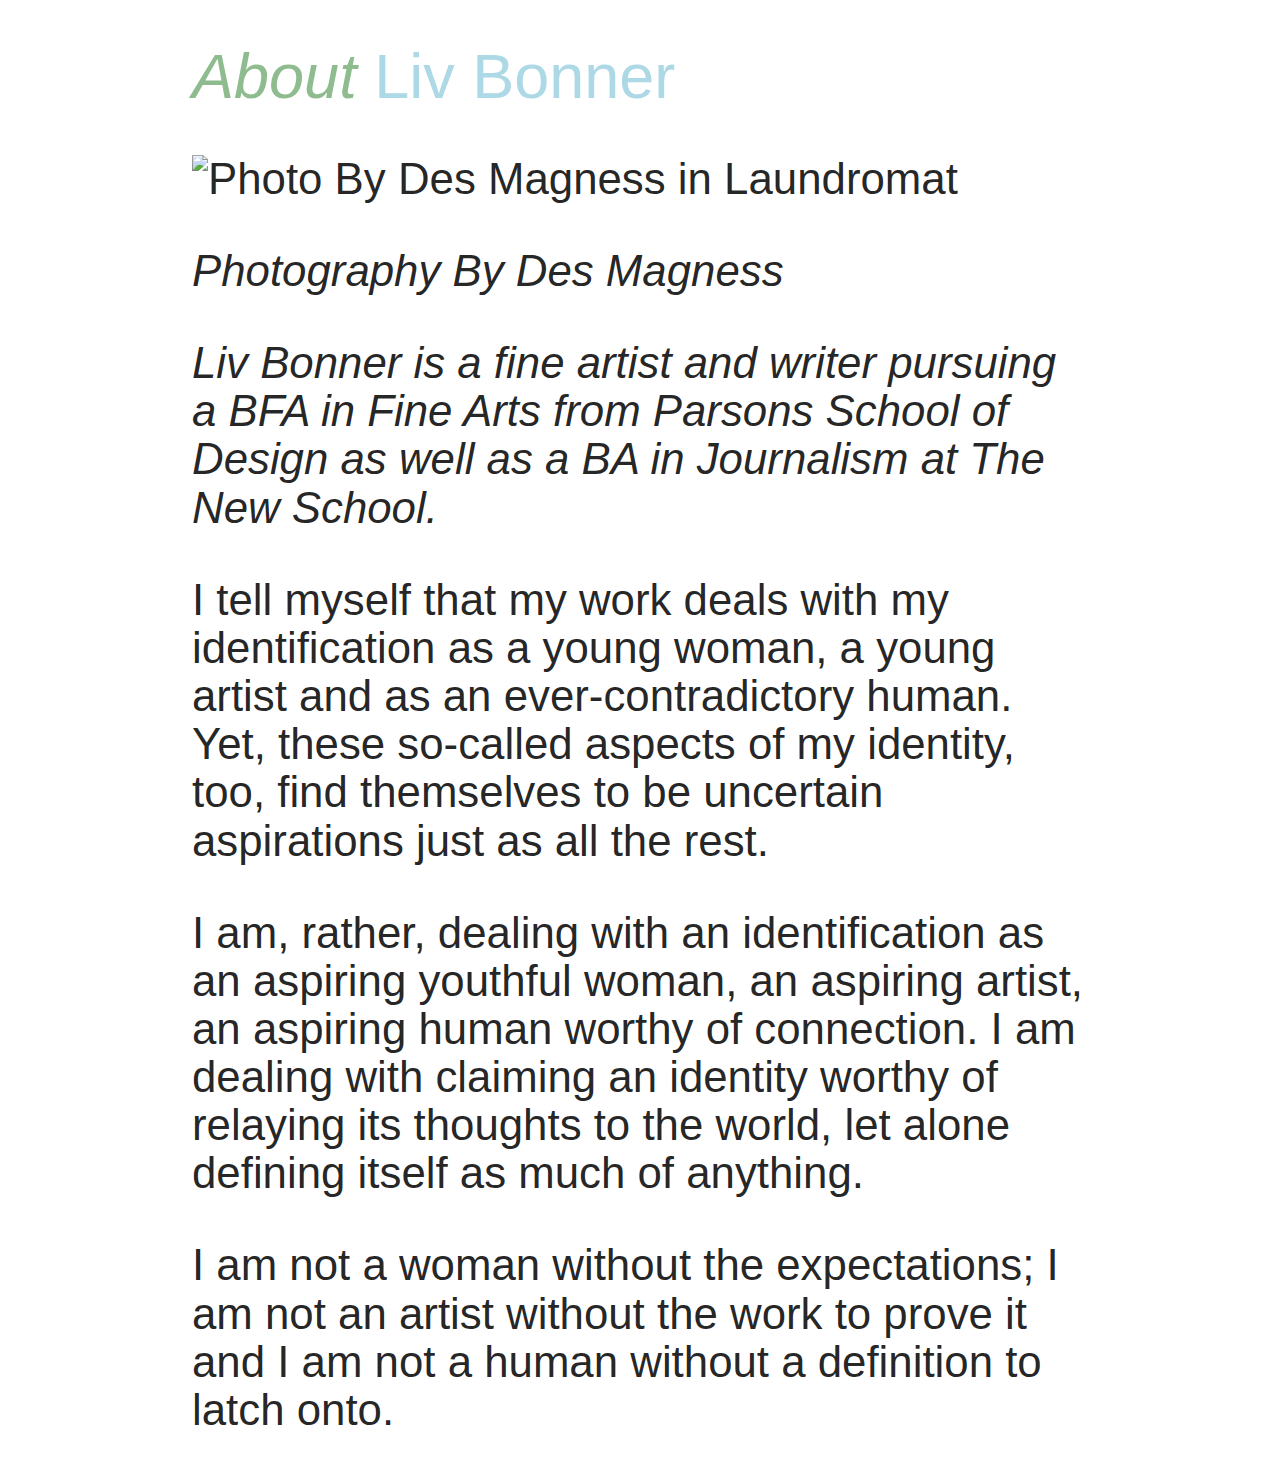
==== about.html @ e10900ba "Update about.html" ====
<!DOCTYPE html>
<html>
<head>
	<link rel="stylesheet" type="text/css" href="photostyle.css">
    <!-- Compiled and minified CSS -->
    <link rel="stylesheet" href="https://cdnjs.cloudflare.com/ajax/libs/materialize/1.0.0/css/materialize.min.css">

    <!-- Compiled and minified JavaScript -->
    <script src="https://cdnjs.cloudflare.com/ajax/libs/materialize/1.0.0/js/materialize.min.js"></script>
	</head>
	<body>
	<div class="container">
		<div class="col s12 m6"> 
		<h1><em>About </em><a href="index.html"> Liv Bonner</a></h1>
	<h3><p><img src="https://static1.squarespace.com/static/5c3bd1b1e17ba3597ea81ff8/t/5c3bd8aa8a922d1e0750a525/1547426007389/IMG_8271.JPG?format=1000w"alt="Photo By Des Magness in Laundromat" width="450" height="450""> </p>
	<p><em>Photography By Des Magness</em></p>
	<p><em>Liv Bonner is a fine artist and writer pursuing a BFA in Fine Arts from Parsons School of Design as well as a BA in Journalism at The New School.</em></p>
	<p>I tell myself that my work deals with my identification as a young woman, a young artist and as an ever-contradictory human. Yet, these so-called aspects of my identity, too, find themselves to be uncertain aspirations just as all the rest.</p>
	<P>I am, rather, dealing with an identification as an aspiring youthful woman, an aspiring artist, an aspiring human worthy of connection. I am dealing with claiming an identity worthy of relaying its thoughts to the world, let alone defining itself as much of anything.</P>
	<p>I am not a woman without the expectations; I am not an artist without the work to prove it and I am not a human without a definition to latch onto.</p>
			</body></h3>
			</div>
			</div>
</html>
---- photostyle.css ----
<!DOCTYPE CSS>
h3{
  font-size:18px;
}

h1{
  font-size: 30px;
  font-style:serif;
  color: darkseagreen;
}

  
/* unvisited link */
a:link {
  color: lightblue;
}

/* visited link */
a:visited {
  color: black;
}

/* mouse over link */
a:hover {
  color: lightblue;
}

/* selected link */
a:active {
  color: darkseagreen;
}
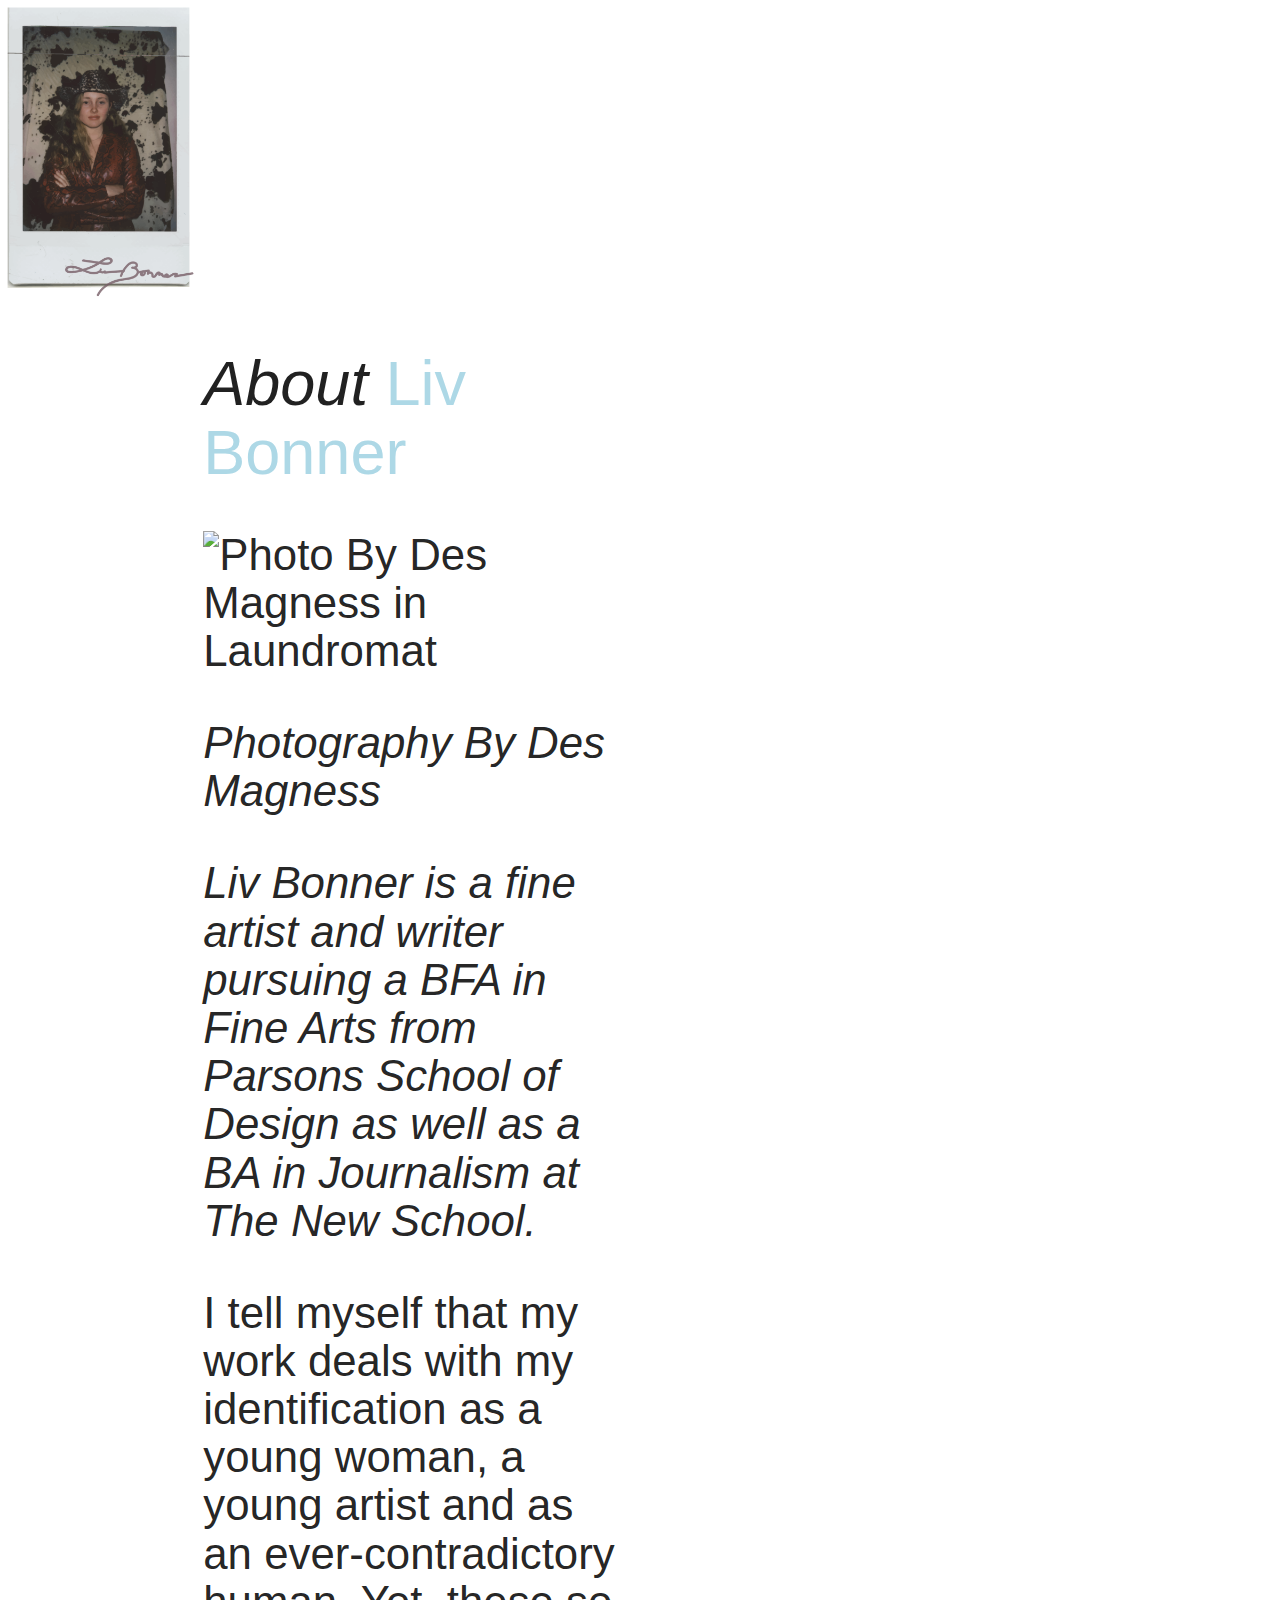
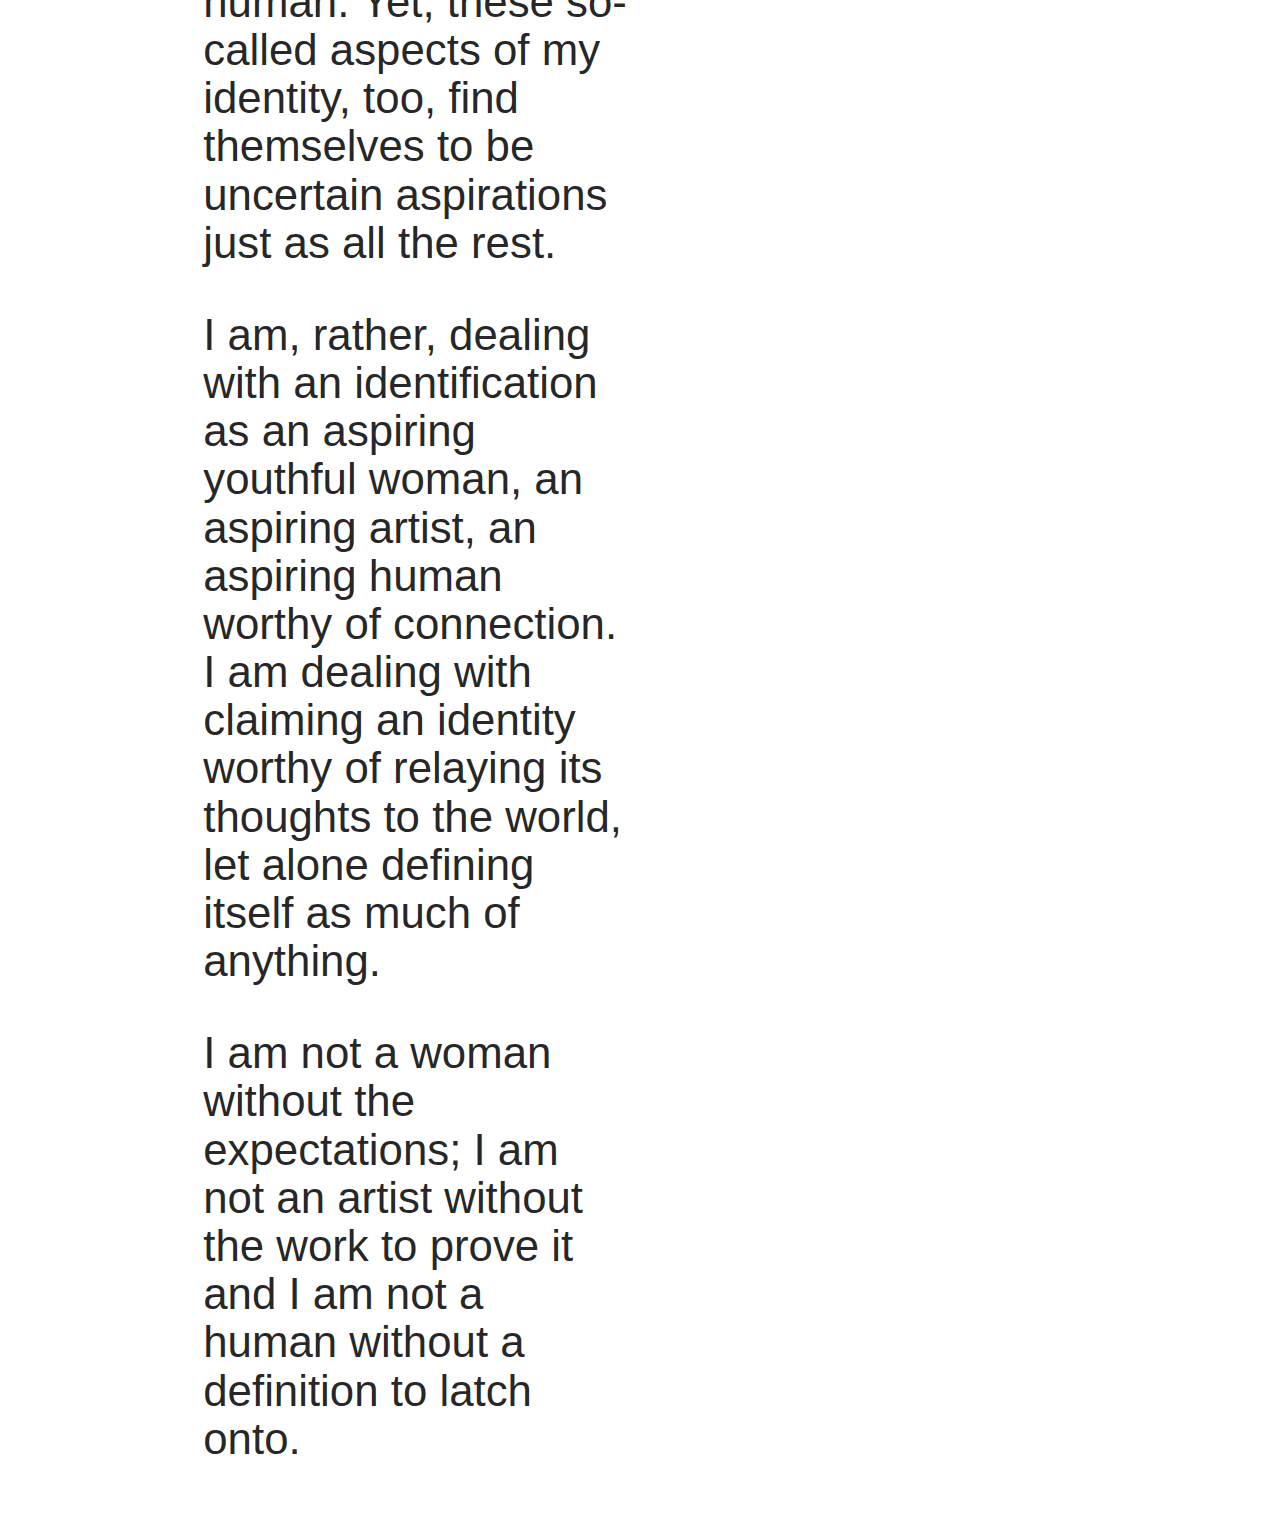
==== commit 16039695: "Update about.html" ====
--- a/about.html
+++ b/about.html
@@ -8,6 +8,10 @@
     <!-- Compiled and minified JavaScript -->
     <script src="https://cdnjs.cloudflare.com/ajax/libs/materialize/1.0.0/js/materialize.min.js"></script>
 	</head>
+	<div class="row"> 
+	  <div class="column">
+ 	 <div class="logo"> 
+   	 <img src="static1.squarespace.png" width="200" height="300""> </div>
 	<body>
 	<div class="container">
 		<div class="col s12 m6"> 
--- a/photostyle.css
+++ b/photostyle.css
@@ -1,12 +1,15 @@
 <!DOCTYPE CSS>
-h3{
-  font-size:18px;
-}
 
 h1{
+  margin-left: 30px;
   font-size: 30px;
   font-style:serif;
   color: darkseagreen;
+}
+
+h3{
+  font-size: 18px;
+  font-style:sans-serif;
 }
 
   
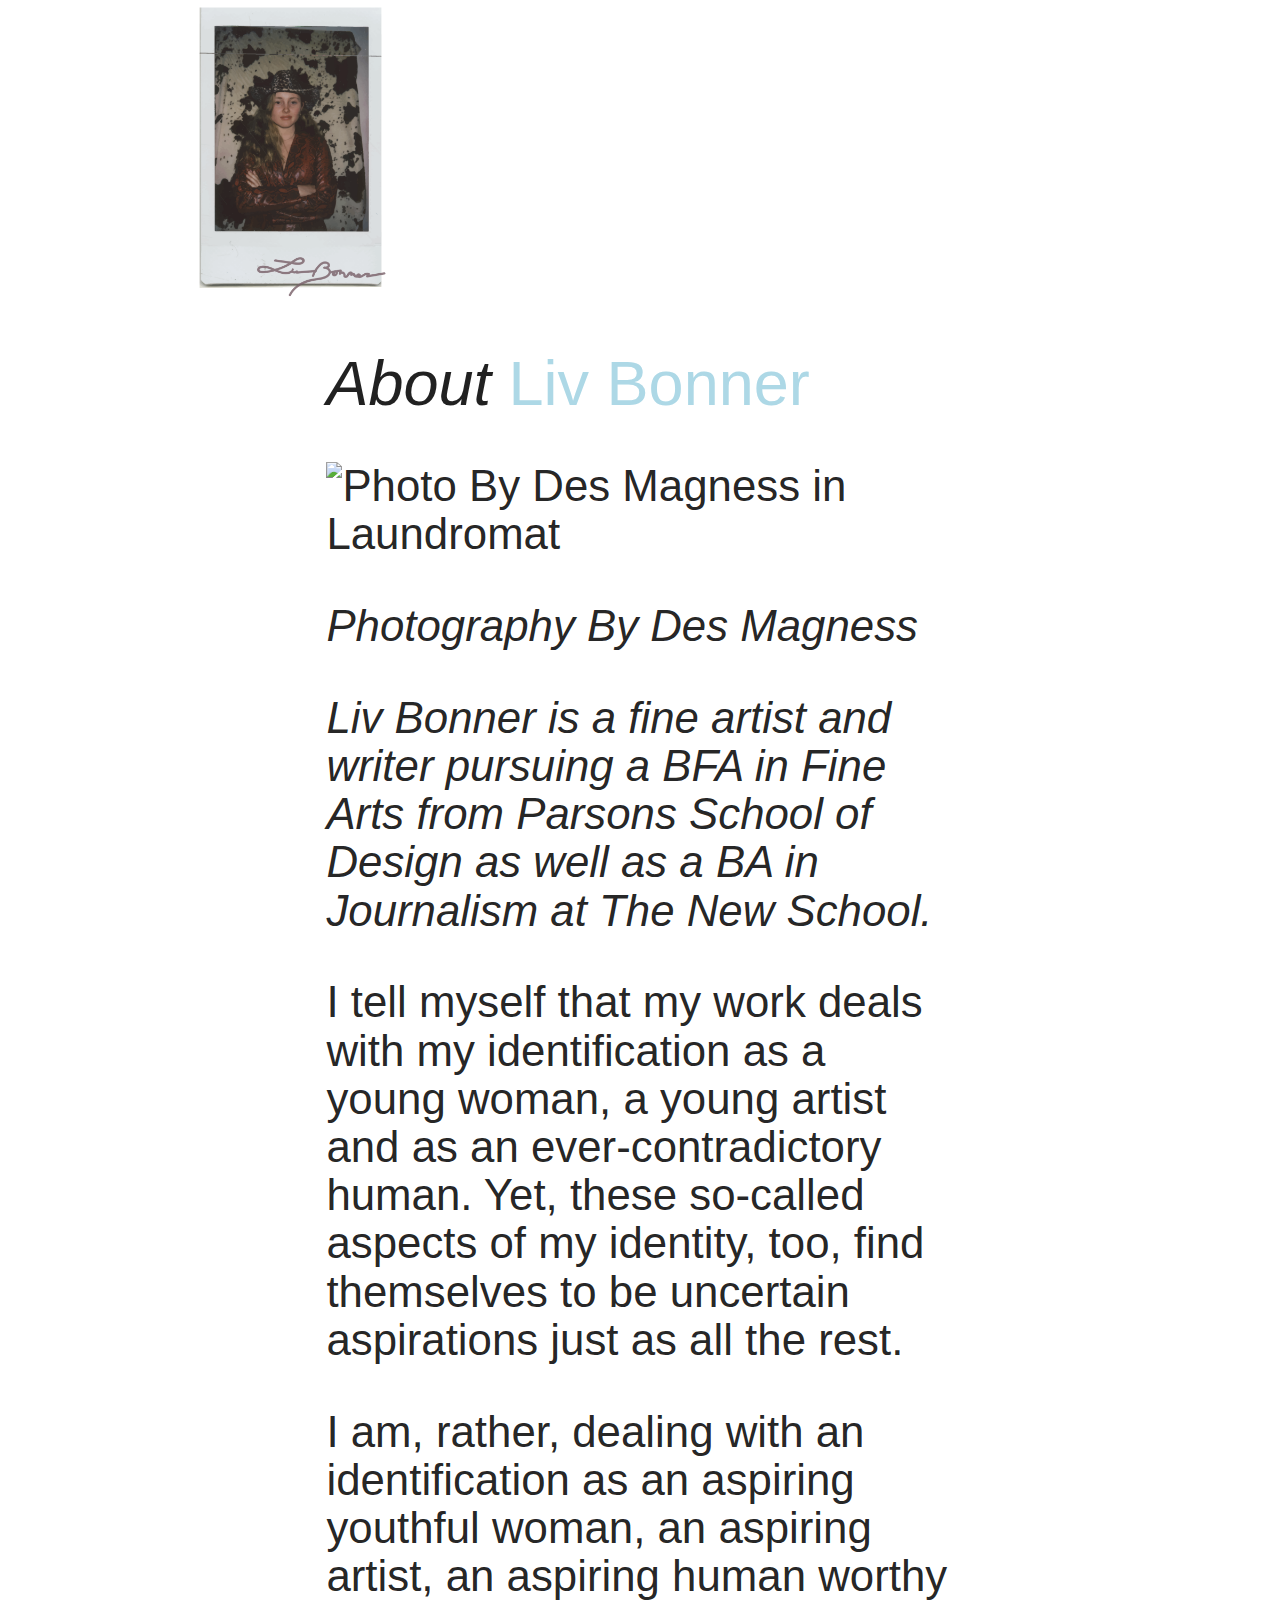
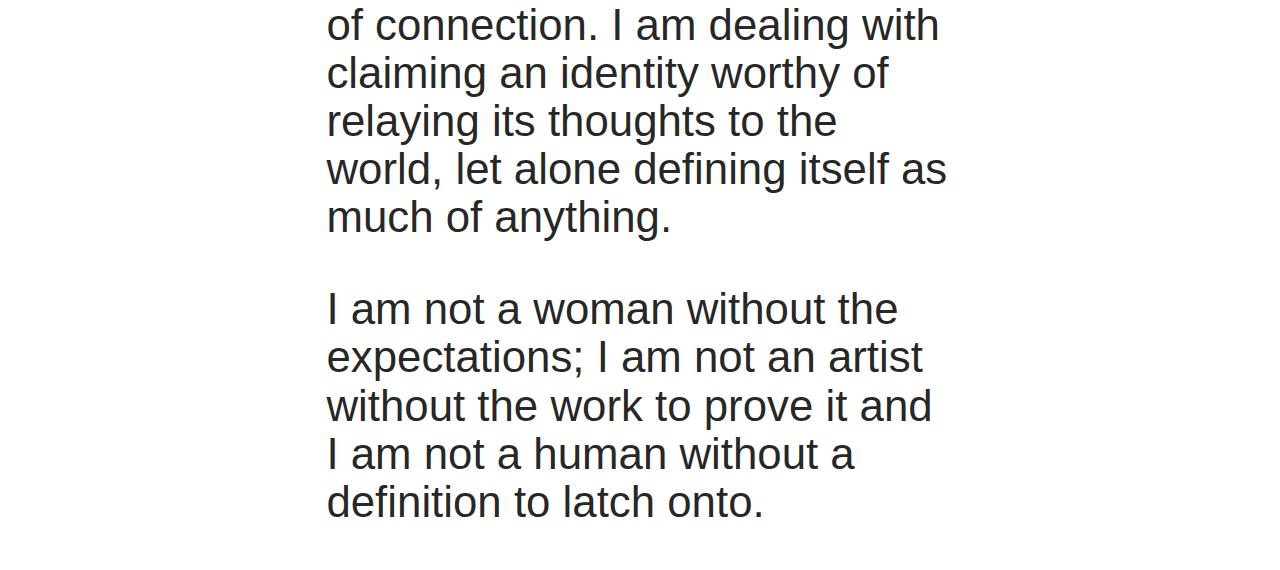
==== commit 9c57f6e0: "Update about.html" ====
--- a/about.html
+++ b/about.html
@@ -8,12 +8,13 @@
     <!-- Compiled and minified JavaScript -->
     <script src="https://cdnjs.cloudflare.com/ajax/libs/materialize/1.0.0/js/materialize.min.js"></script>
 	</head>
-	<div class="row"> 
+	<div class="container"> 
 	  <div class="column">
  	 <div class="logo"> 
    	 <img src="static1.squarespace.png" width="200" height="300""> </div>
 	<body>
 	<div class="container">
+	  <div class="column">
 		<div class="col s12 m6"> 
 		<h1><em>About </em><a href="index.html"> Liv Bonner</a></h1>
 	<h3><p><img src="https://static1.squarespace.com/static/5c3bd1b1e17ba3597ea81ff8/t/5c3bd8aa8a922d1e0750a525/1547426007389/IMG_8271.JPG?format=1000w"alt="Photo By Des Magness in Laundromat" width="450" height="450""> </p>
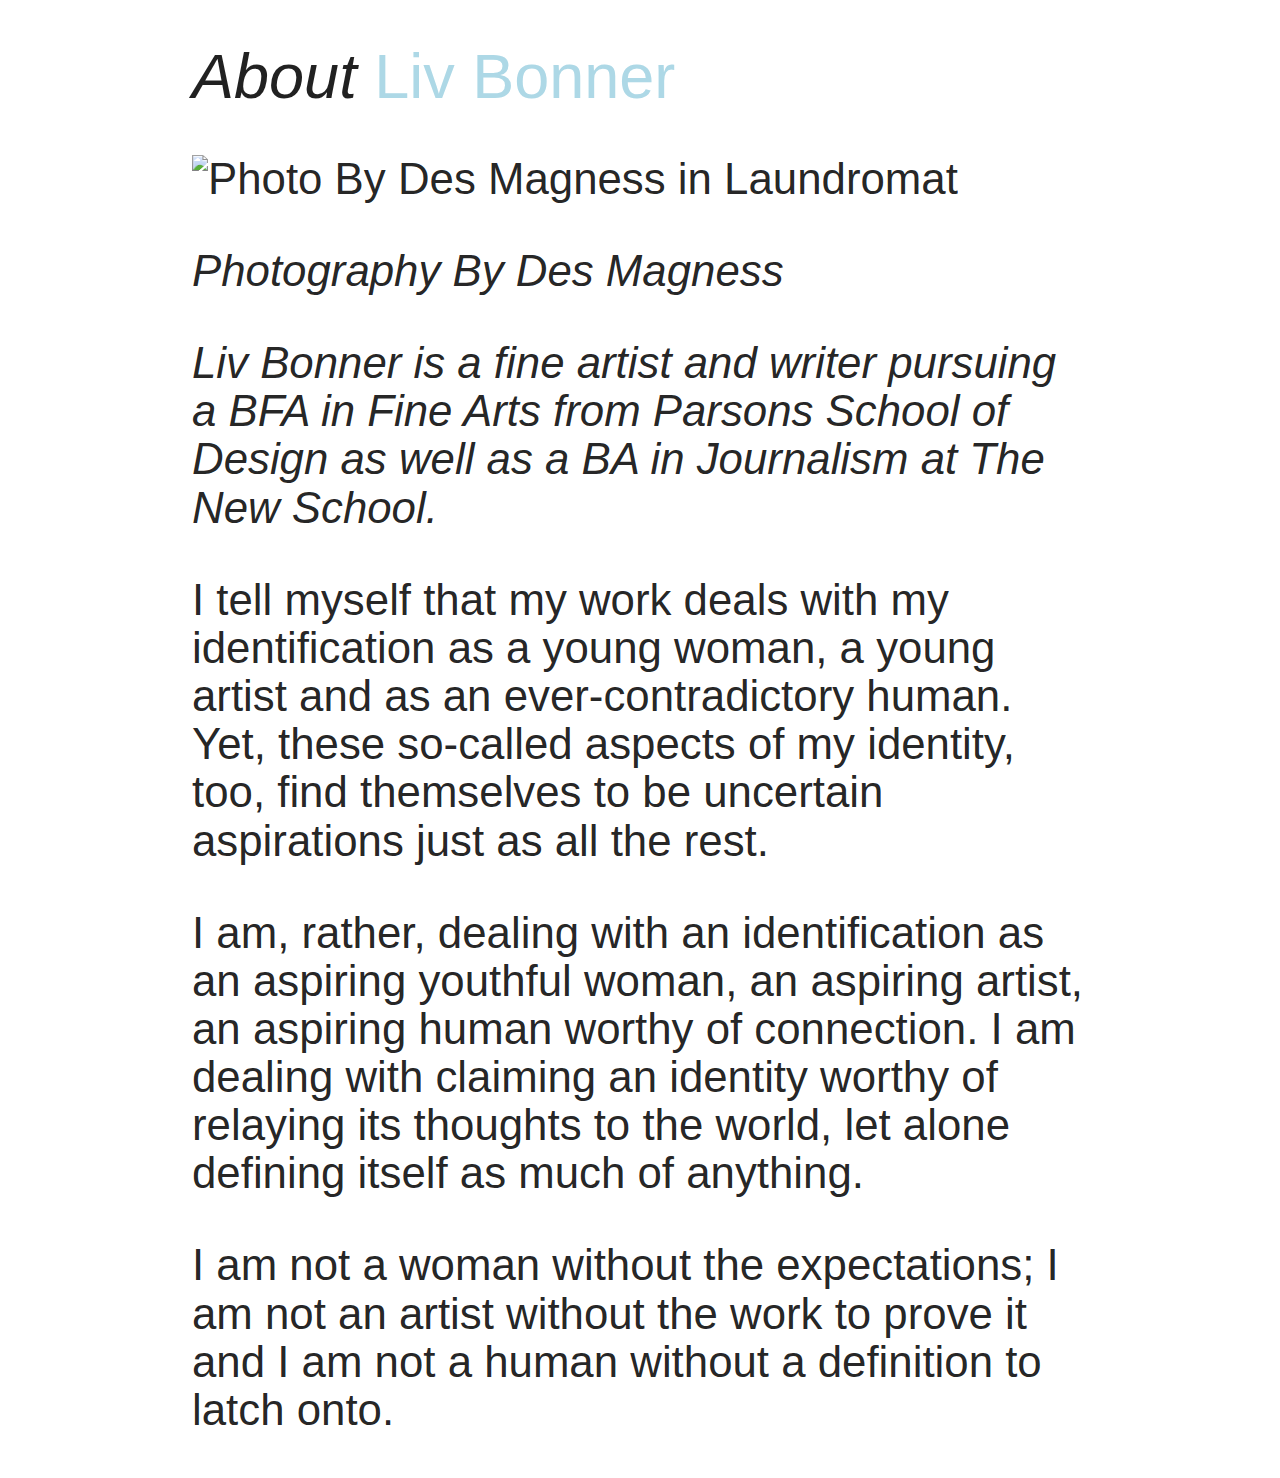
==== commit bd3a3a27: "Update about.html" ====
--- a/about.html
+++ b/about.html
@@ -8,10 +8,6 @@
     <!-- Compiled and minified JavaScript -->
     <script src="https://cdnjs.cloudflare.com/ajax/libs/materialize/1.0.0/js/materialize.min.js"></script>
 	</head>
-	<div class="container"> 
-	  <div class="column">
- 	 <div class="logo"> 
-   	 <img src="static1.squarespace.png" width="200" height="300""> </div>
 	<body>
 	<div class="container">
 	  <div class="column">
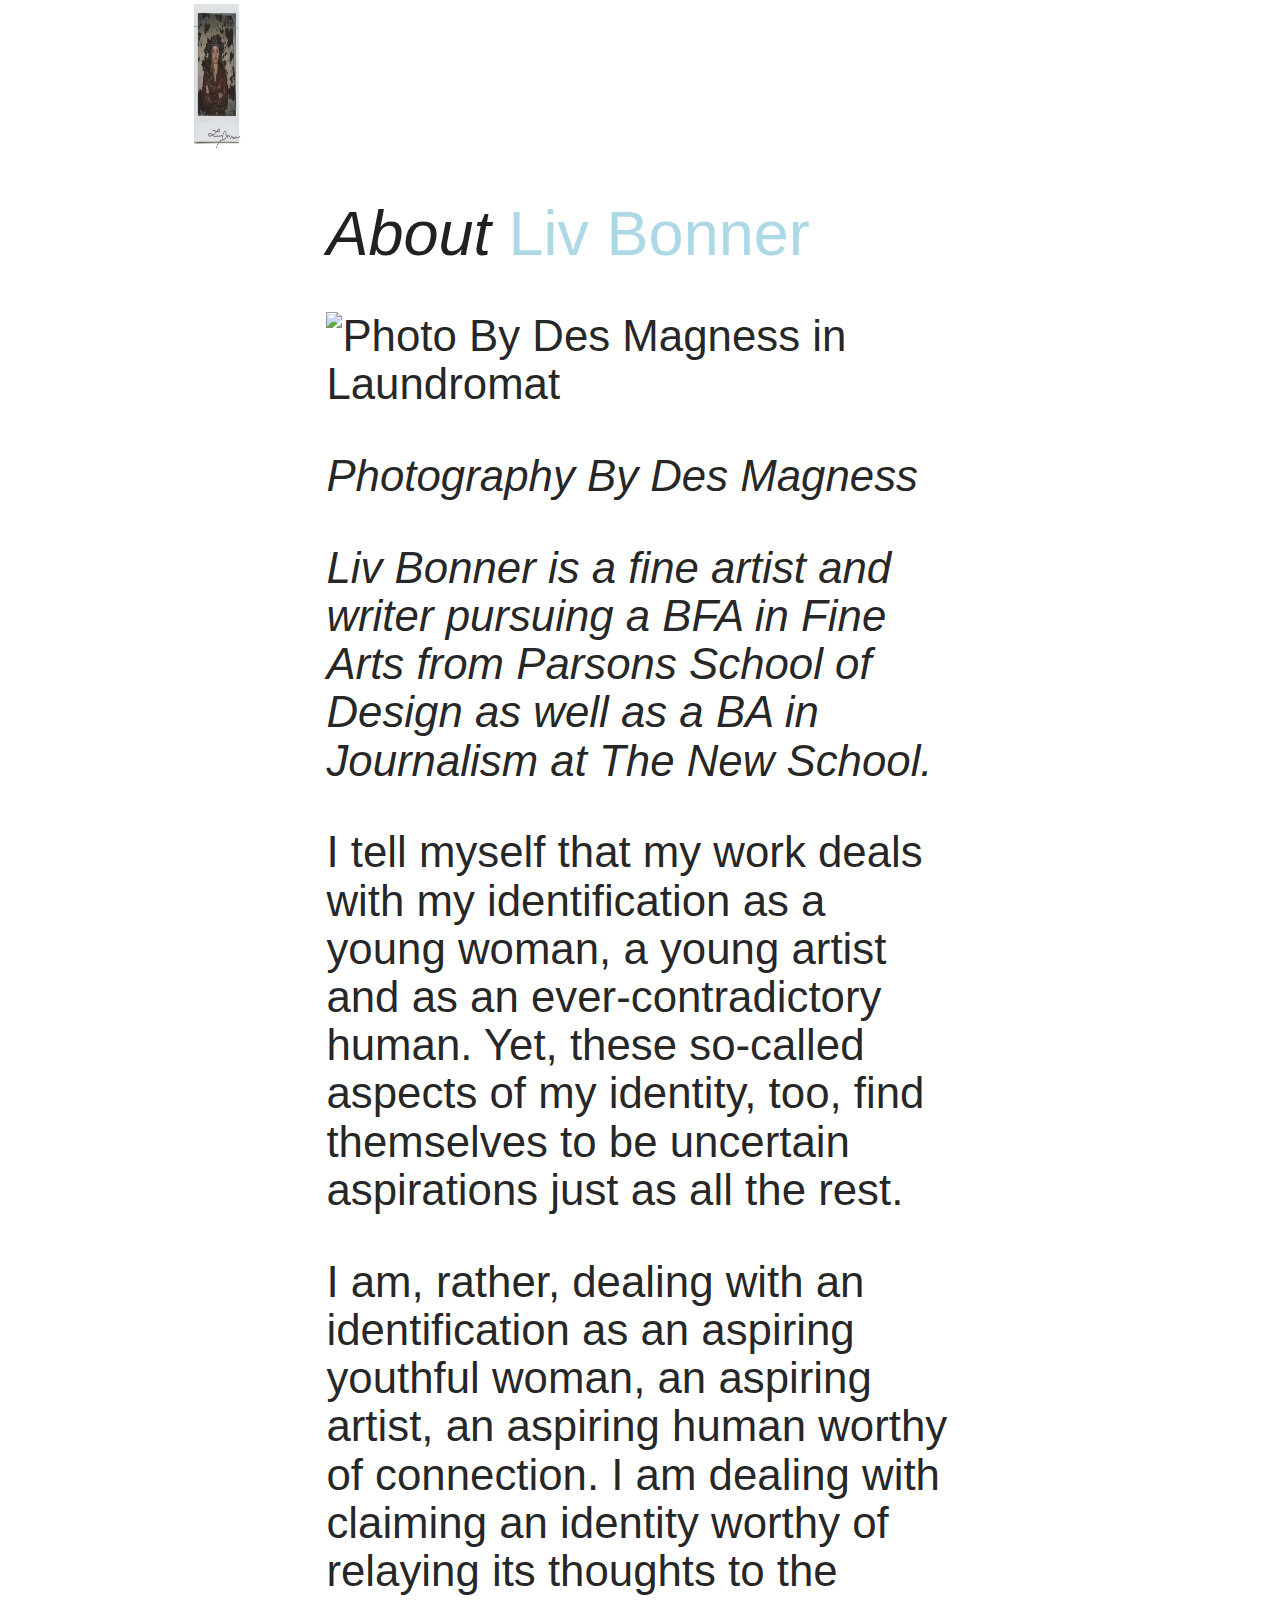
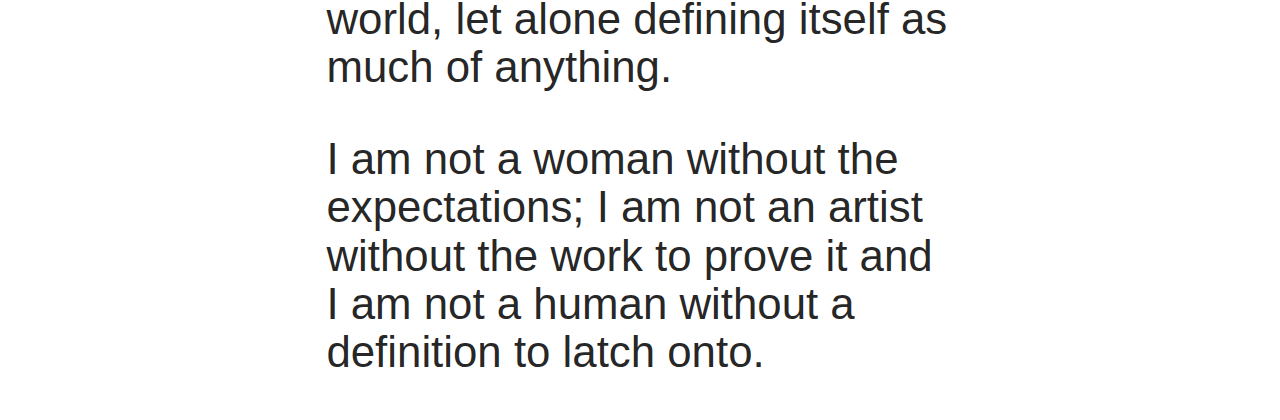
==== commit 561e99a5: "Update about.html" ====
--- a/about.html
+++ b/about.html
@@ -8,11 +8,15 @@
     <!-- Compiled and minified JavaScript -->
     <script src="https://cdnjs.cloudflare.com/ajax/libs/materialize/1.0.0/js/materialize.min.js"></script>
 	</head>
+	<div class="container">
+  <div class="column">
+  <div class="logo"> 
+    <img src="static1.squarespace.png" width="50" height="150""> </div>
 	<body>
 	<div class="container">
 	  <div class="column">
 		<div class="col s12 m6"> 
-		<h1><em>About </em><a href="index.html"> Liv Bonner</a></h1>
+		<h1><em>About </em> <a href="index.html"> Liv Bonner</a></h1>
 	<h3><p><img src="https://static1.squarespace.com/static/5c3bd1b1e17ba3597ea81ff8/t/5c3bd8aa8a922d1e0750a525/1547426007389/IMG_8271.JPG?format=1000w"alt="Photo By Des Magness in Laundromat" width="450" height="450""> </p>
 	<p><em>Photography By Des Magness</em></p>
 	<p><em>Liv Bonner is a fine artist and writer pursuing a BFA in Fine Arts from Parsons School of Design as well as a BA in Journalism at The New School.</em></p>
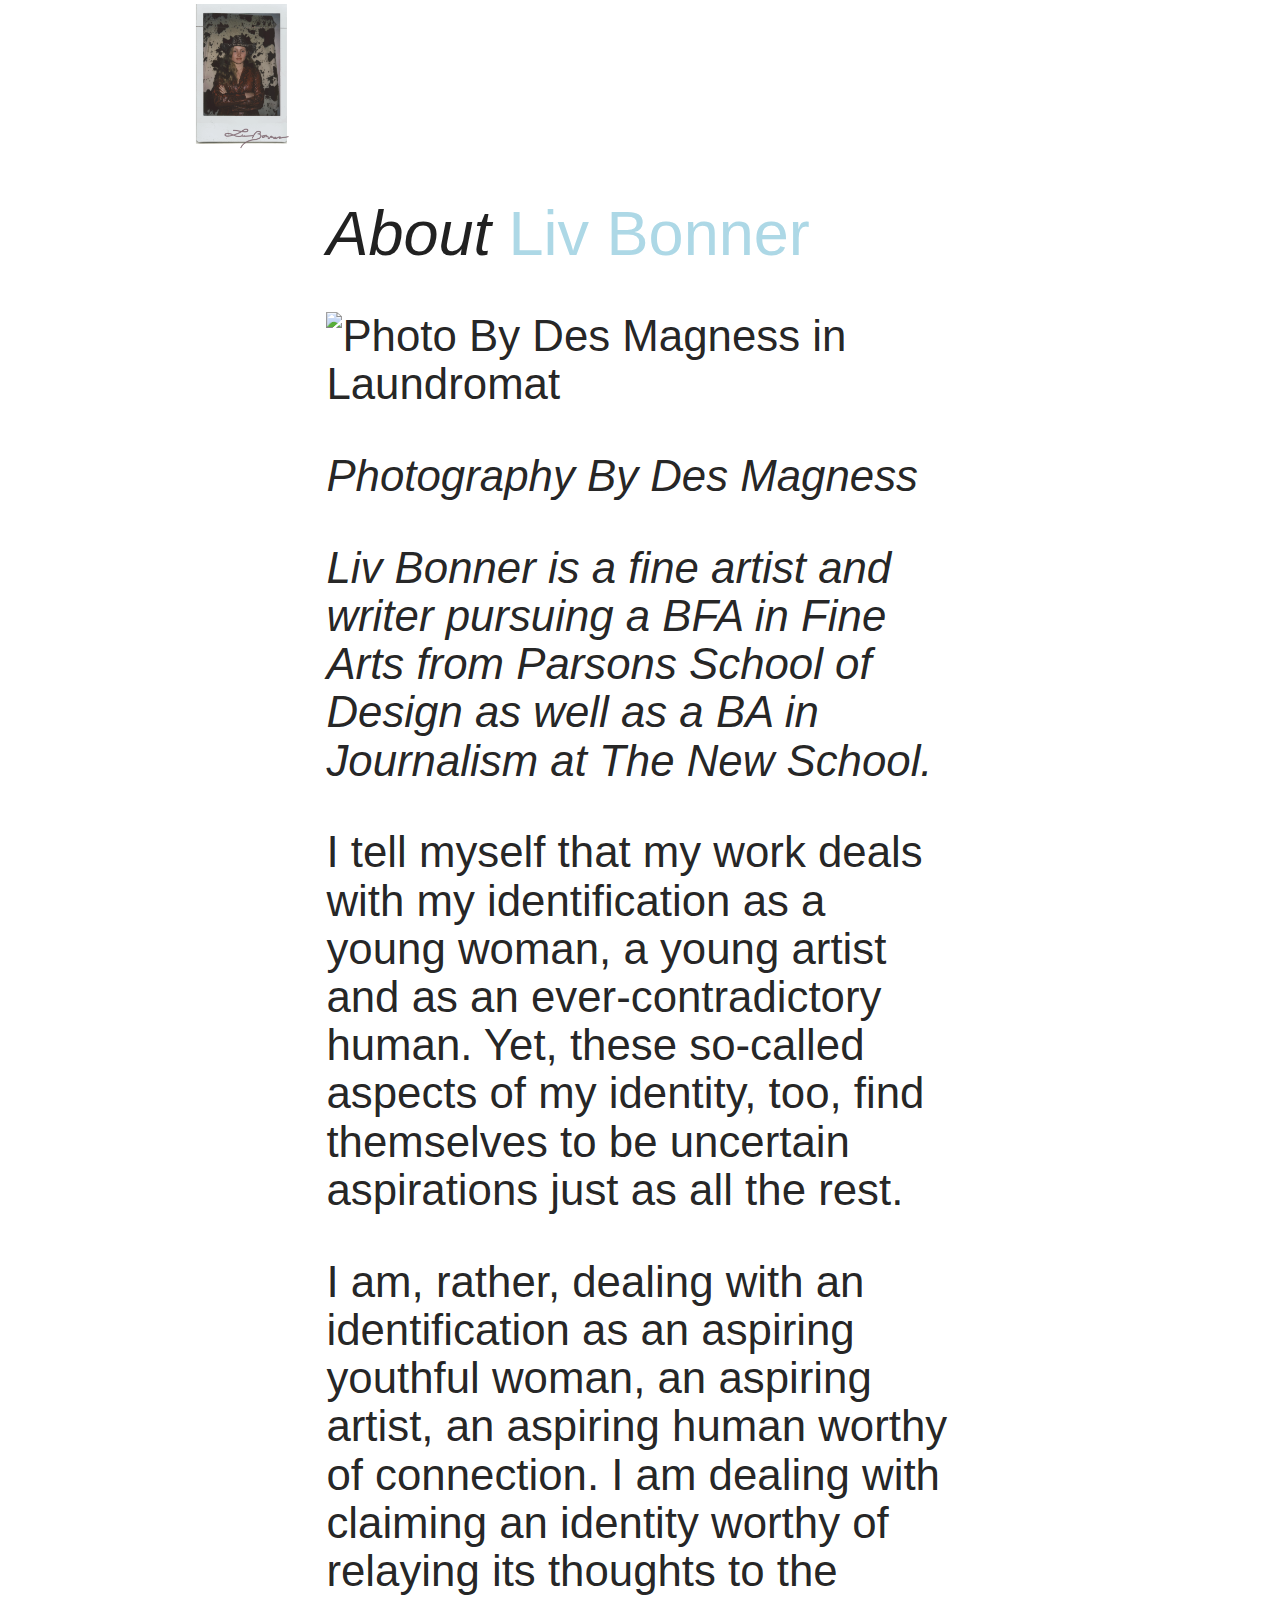
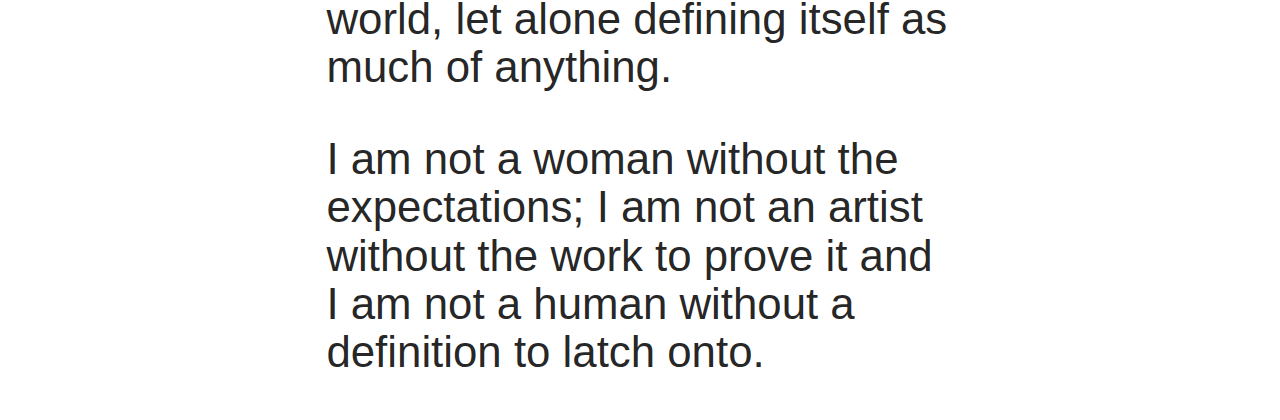
==== commit 783357b8: "Update about.html" ====
--- a/about.html
+++ b/about.html
@@ -11,7 +11,7 @@
 	<div class="container">
   <div class="column">
   <div class="logo"> 
-    <img src="static1.squarespace.png" width="50" height="150""> </div>
+    <img src="static1.squarespace.png" width="100" height="150""> </div>
 	<body>
 	<div class="container">
 	  <div class="column">
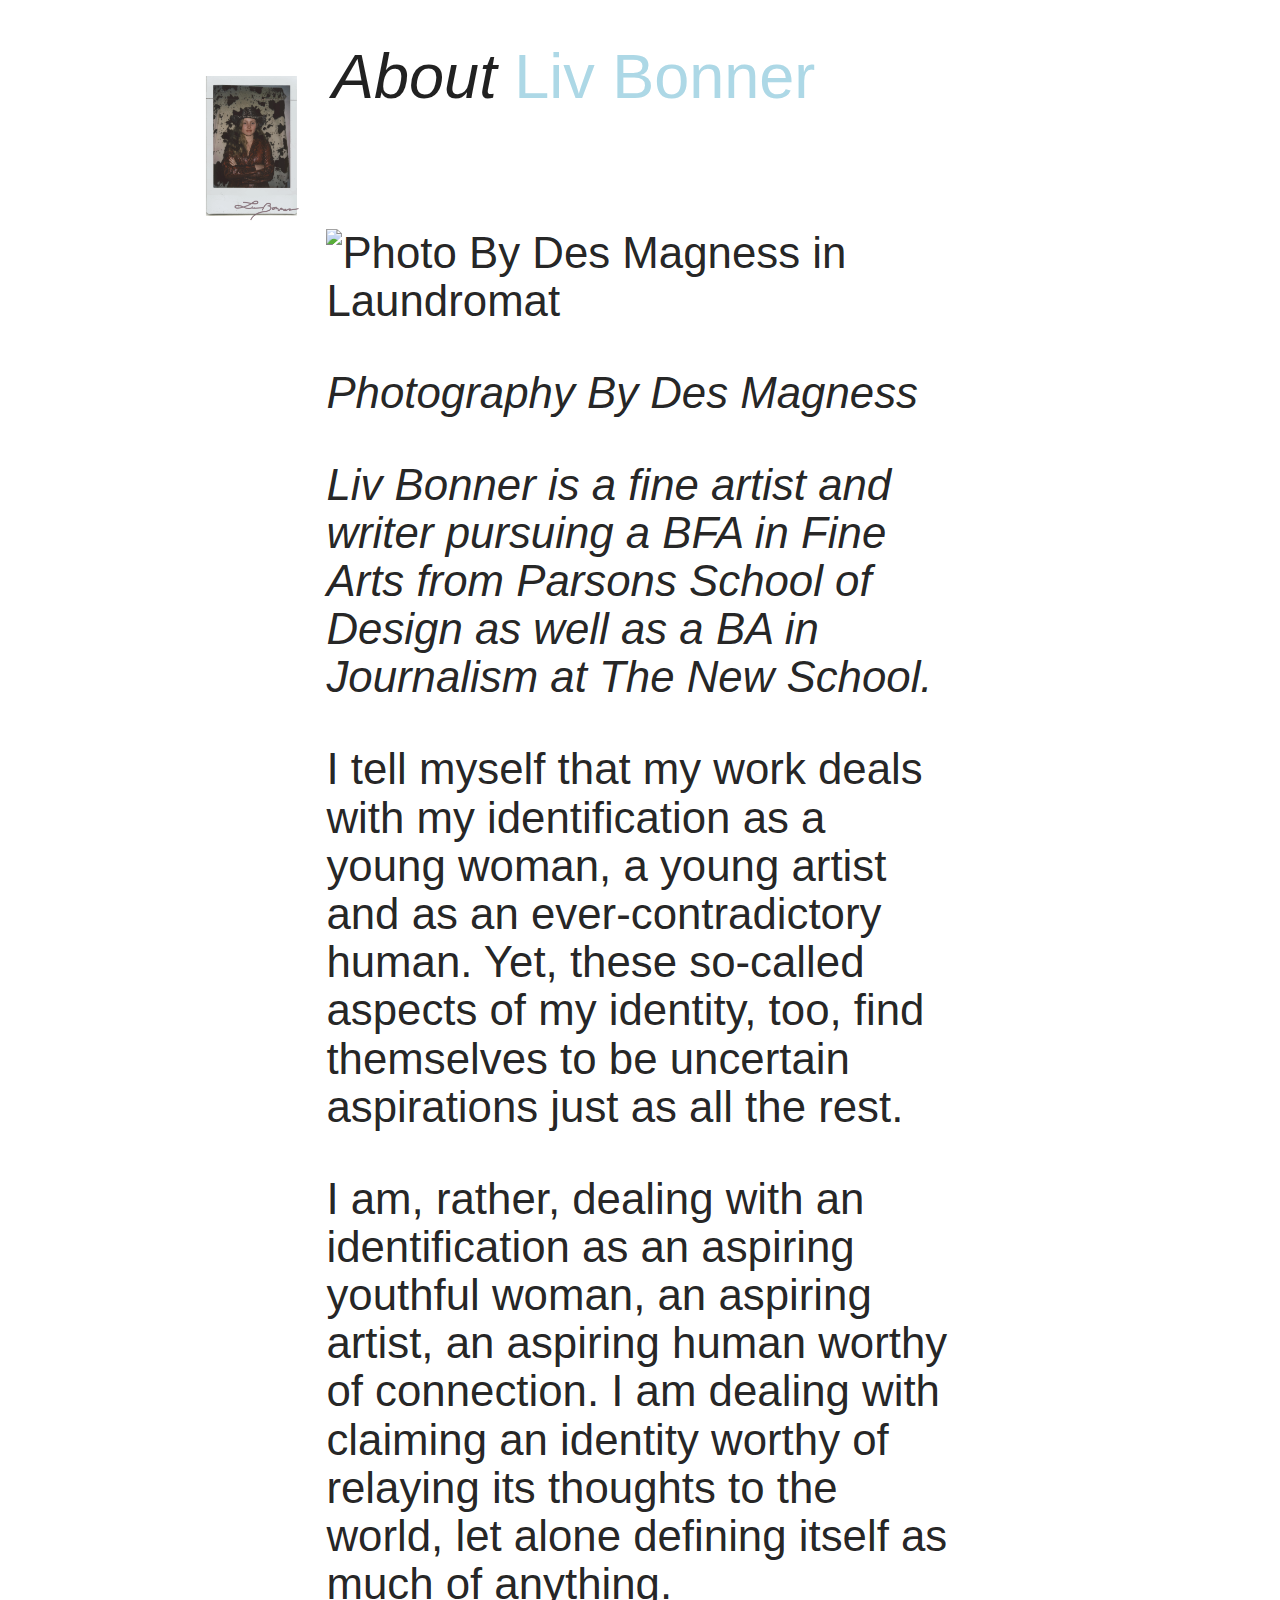
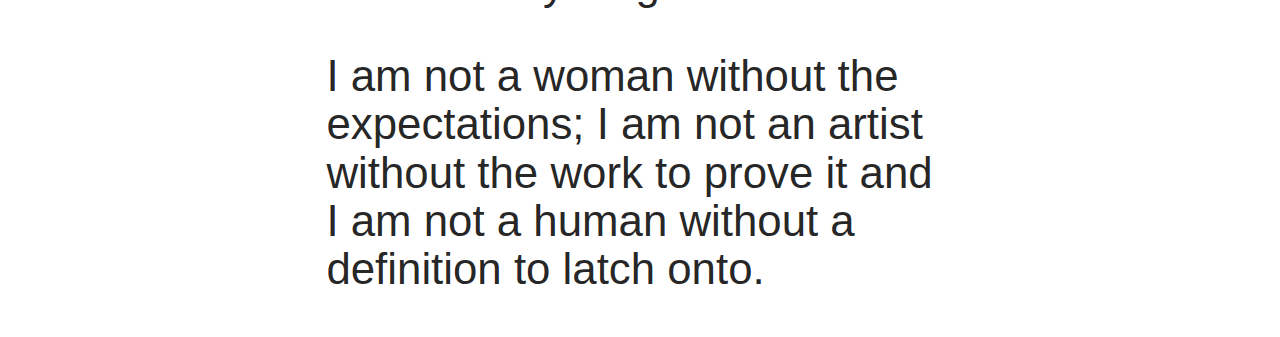
==== commit 7772e3d2: "Update about.html" ====
--- a/about.html
+++ b/about.html
@@ -11,7 +11,7 @@
 	<div class="container">
   <div class="column">
   <div class="logo"> 
-    <img src="static1.squarespace.png" width="100" height="150""> </div>
+	  <a href="index.html"><img src="static1.squarespace.png" width="100" height="150""> </div></a>
 	<body>
 	<div class="container">
 	  <div class="column">
--- a/photostyle.css
+++ b/photostyle.css
@@ -12,6 +12,12 @@
   font-style:sans-serif;
 }
 
+.logo{
+  float: left;
+  margin-right: 30px;
+  margin-top: 30px;
+  margin-left: 10px;
+}
   
 /* unvisited link */
 a:link {
